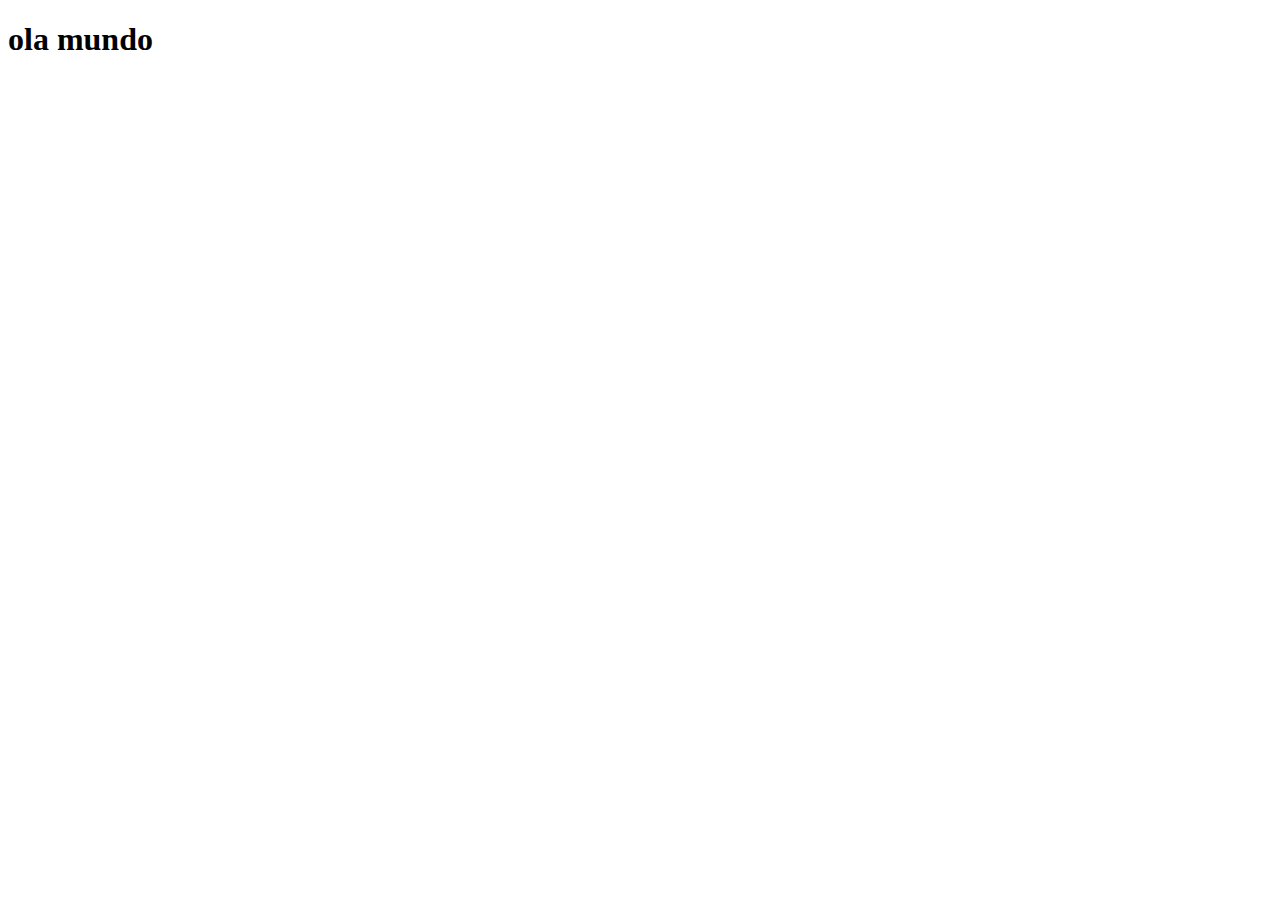
==== index.html @ bc415f22 "yes" ====
<!DOCTYPE html>
<html lang="pt-br">
<head>
    <meta charset="UTF-8">
    <meta name="viewport" content="width=device-width, initial-scale=1.0">
    <link rel="shortcut icon" href="./pacote-d013/favicon.ico" type="image/x-icon">
    <title>Projetos rede social</title>
</head>
<body>
    <h1>ola mundo</h1>
</body>
</html>
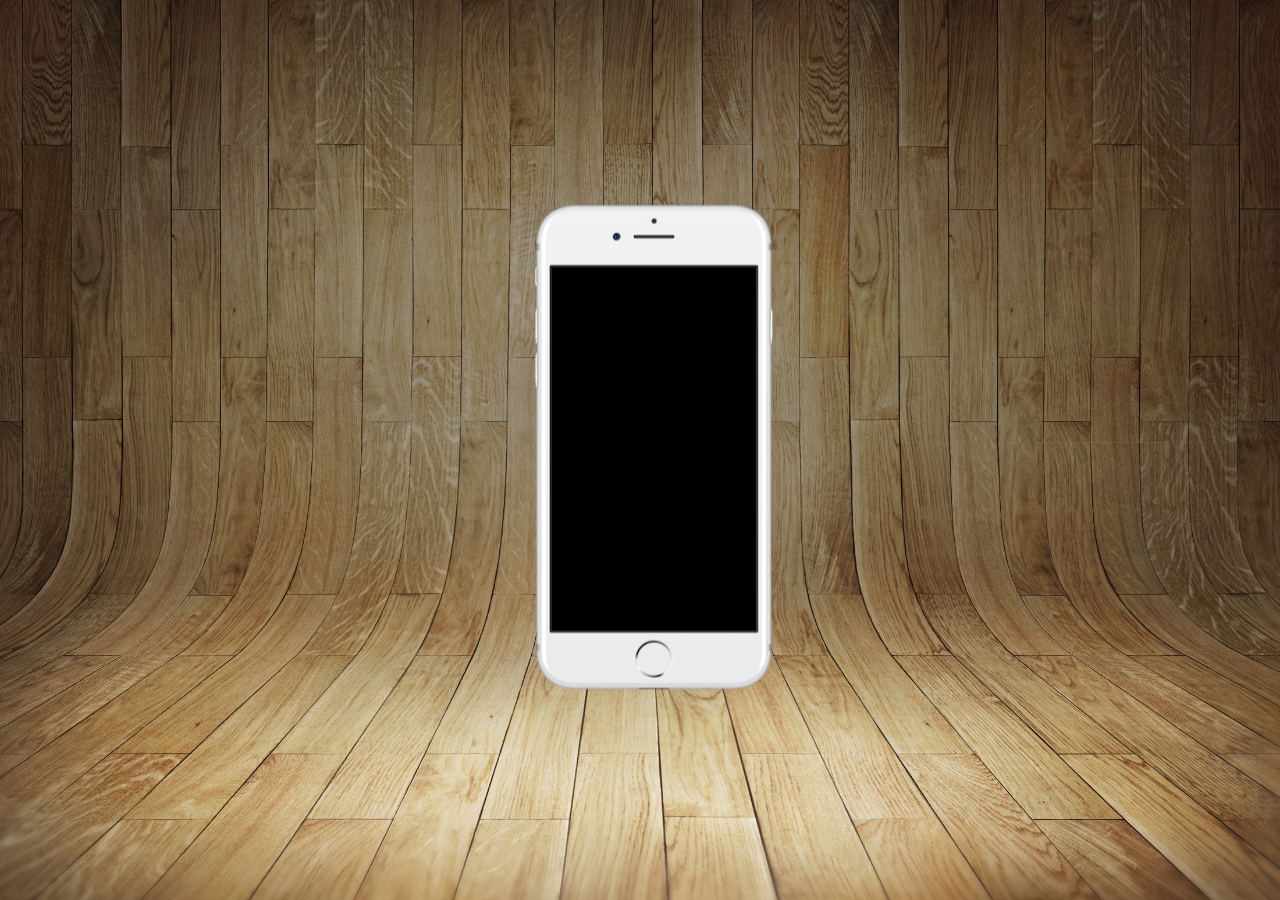
==== commit cf118910: "save" ====
--- a/index.html
+++ b/index.html
@@ -4,9 +4,13 @@
     <meta charset="UTF-8">
     <meta name="viewport" content="width=device-width, initial-scale=1.0">
     <link rel="shortcut icon" href="./pacote-d013/favicon.ico" type="image/x-icon">
+    <link rel="stylesheet" href="Estilos/style.css">
     <title>Projetos rede social</title>
 </head>
 <body>
-    <h1>ola mundo</h1>
+   <main>
+    <section id="telefone"></section>
+    <section id="rede-sociais"></section>
+   </main>
 </body>
 </html>--- a/Estilos/style.css
+++ b/Estilos/style.css
@@ -0,0 +1,33 @@
+@charset "UTF-8";
+
+* {
+    margin: 0px;
+    padding: 0px;
+    font-family: Arial, Helvetica, sans-serif;
+}
+
+html, body {
+    height: 100vh;
+    width: 100vw;
+    background-color: black;
+}
+body {
+    background: url('../pacote-d013/imagens/fundo-madeira.jpg') no-repeat top center;
+    background-size: cover;
+    background-attachment: fixed;
+}
+
+main {
+    height: 100vh;
+    position: relative;
+}
+
+section#telefone {
+    position: absolute;
+    top: 50%;
+    left: 50%;
+    transform: translate(-50%, -55%);
+    height: 550px;
+    width: 290px;
+    background:  url('../pacote-d013/imagens/iphone.png') no-repeat;
+}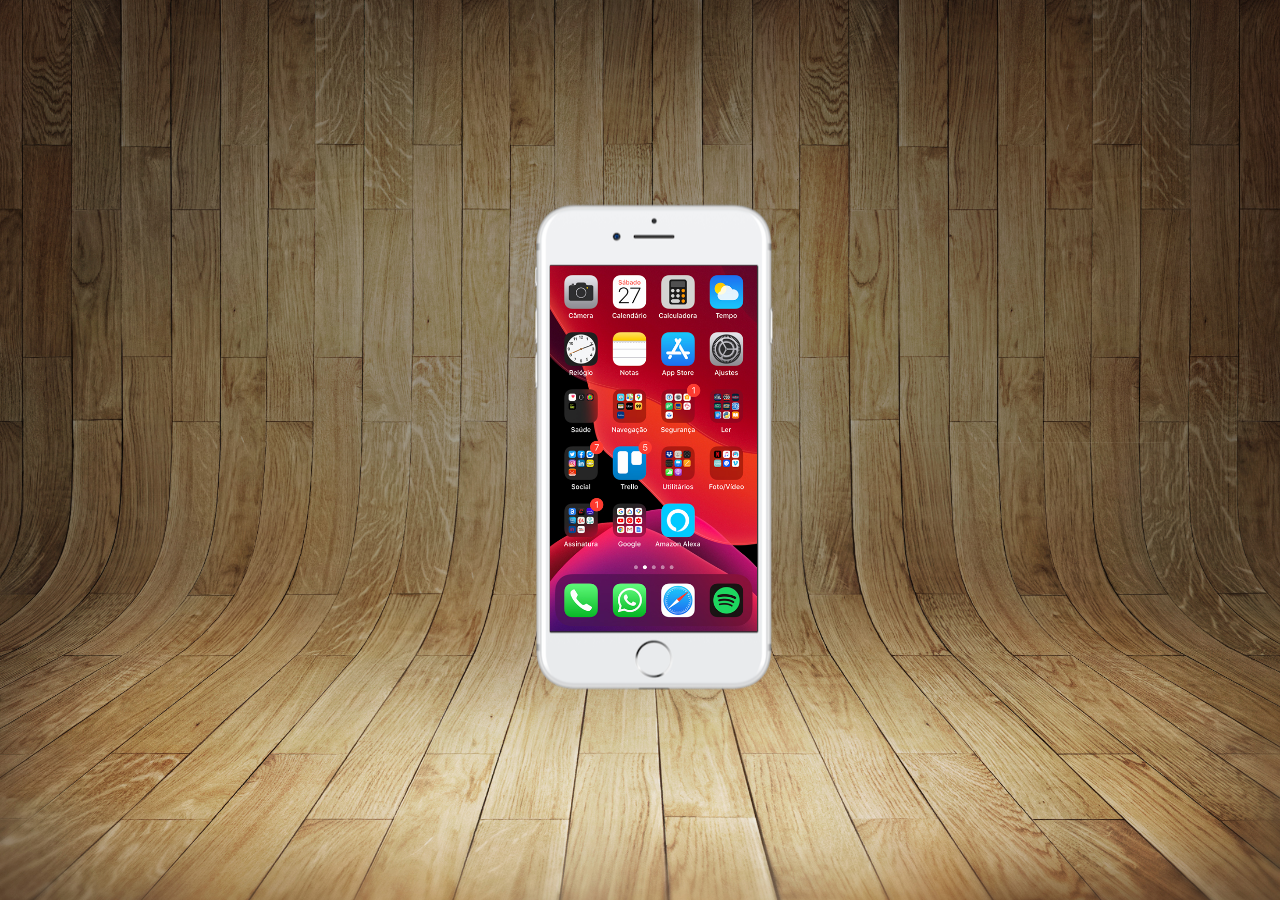
==== commit 0bf4f911: "tela home" ====
--- a/index.html
+++ b/index.html
@@ -9,7 +9,9 @@
 </head>
 <body>
    <main>
-    <section id="telefone"></section>
+    <section id="telefone">
+        <iframe src="./Home.html" frameborder="0" name="tela" id="tela"></iframe>
+    </section>
     <section id="rede-sociais"></section>
    </main>
 </body>
--- a/Estilos/style.css
+++ b/Estilos/style.css
@@ -30,4 +30,12 @@
     height: 550px;
     width: 290px;
     background:  url('../pacote-d013/imagens/iphone.png') no-repeat;
+}
+
+iframe#tela {
+    position: relative;
+    top: 118px;
+    left: 55px;
+    width: 207px;
+    height: 366px;
 }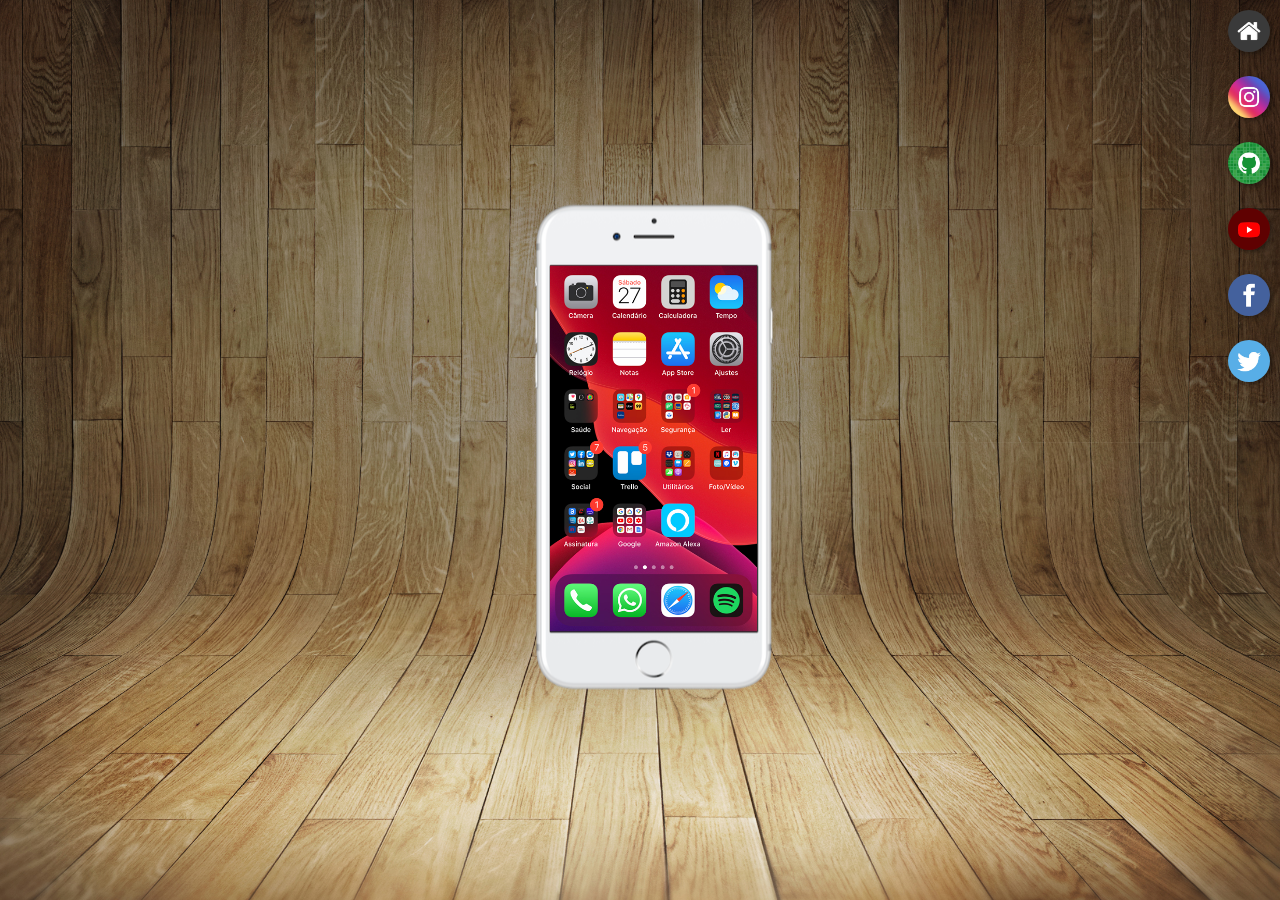
==== commit f298fcc6: "crie botaoes" ====
--- a/index.html
+++ b/index.html
@@ -12,7 +12,15 @@
     <section id="telefone">
         <iframe src="./Home.html" frameborder="0" name="tela" id="tela"></iframe>
     </section>
-    <section id="rede-sociais"></section>
+    <section id="rede-sociais">
+        <a target="tela" href="#"><img src="./pacote-d013/imagens/logo-home.jpg" alt="home"></a> <br>
+        <a target="tela" href="#"><img src="./pacote-d013/imagens/logo-instagram.jpg" alt="instagram"></a> <br>
+        <a target="tela" href="#"><img src="./pacote-d013/imagens/logo-github.jpg" alt="github"></a> <br>
+        <a target="tela" href="#"><img src="./pacote-d013/imagens/logo-youtube.jpg" alt="yputube"></a> <br>
+        <a target="tela" href="#"><img src="./pacote-d013/imagens/logo-facebook.jpg" alt="facebook"></a> <br>
+        <a target="tela" href="#"><img src="./pacote-d013/imagens/logo-twitter.jpg" alt="twitter"></a> <br>
+        
+    </section>
    </main>
 </body>
 </html>--- a/Estilos/style.css
+++ b/Estilos/style.css
@@ -38,4 +38,24 @@
     left: 55px;
     width: 207px;
     height: 366px;
+}
+section#rede-sociais {
+    text-align: right;
+    
+}
+
+section#rede-sociais img {
+width: 42px;
+margin: 10px;
+border-radius: 50%;
+box-shadow: 2px 2px 5px rgba(0, 0, 0, 0.400);
+box-sizing: border-box;
+}
+
+section#rede-sociais img:hover {
+    border: 2px solid rgba(255, 255, 255, 0.641);
+    transform: translate(-2px, -2px);
+    box-shadow: 5px 5px 10px rgba(0, 0, 0, 0.400);
+    transition-duration: 0.5s;
+    width: 60px;
 }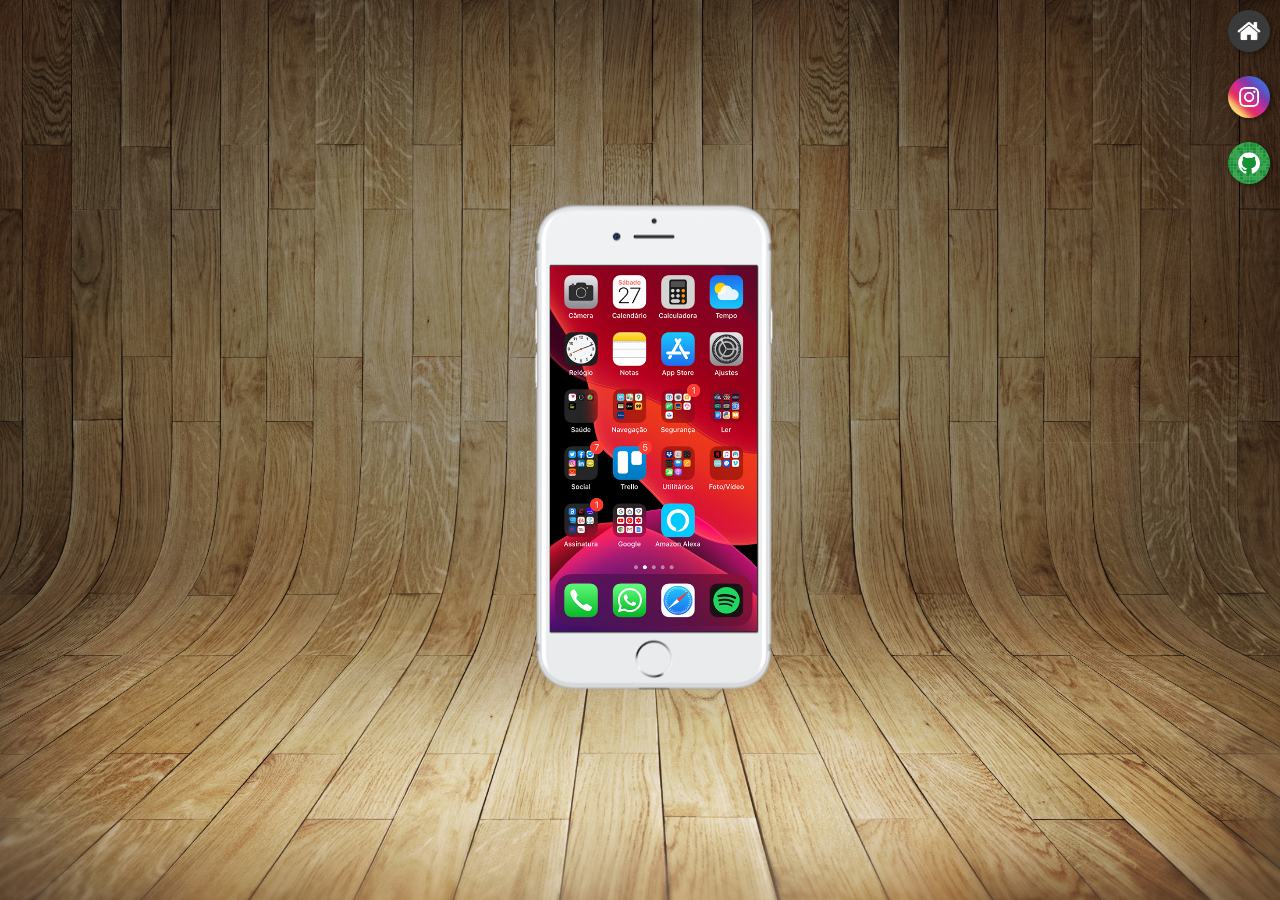
==== commit 849cbde0: "qsasa" ====
--- a/index.html
+++ b/index.html
@@ -13,13 +13,12 @@
         <iframe src="./Home.html" frameborder="0" name="tela" id="tela"></iframe>
     </section>
     <section id="rede-sociais">
-        <a target="tela" href="#"><img src="./pacote-d013/imagens/logo-home.jpg" alt="home"></a> <br>
-        <a target="tela" href="#"><img src="./pacote-d013/imagens/logo-instagram.jpg" alt="instagram"></a> <br>
-        <a target="tela" href="#"><img src="./pacote-d013/imagens/logo-github.jpg" alt="github"></a> <br>
-        <a target="tela" href="#"><img src="./pacote-d013/imagens/logo-youtube.jpg" alt="yputube"></a> <br>
-        <a target="tela" href="#"><img src="./pacote-d013/imagens/logo-facebook.jpg" alt="facebook"></a> <br>
-        <a target="tela" href="#"><img src="./pacote-d013/imagens/logo-twitter.jpg" alt="twitter"></a> <br>
+        <a target="tela" href="./Home.html"><img src="./pacote-d013/imagens/logo-home.jpg" alt="home"></a> <br>
+        <a target="tela" href="./instagram.html"><img src="./pacote-d013/imagens/logo-instagram.jpg" alt="instagram"></a> <br>
+        <a target="tela" href="./github.html"><img src="./pacote-d013/imagens/logo-github.jpg" alt="github"></a> <br>
         
+       
+
     </section>
    </main>
 </body>
--- a/Estilos/style.css
+++ b/Estilos/style.css
@@ -9,7 +9,7 @@
 html, body {
     height: 100vh;
     width: 100vw;
-    background-color: black;
+    background-color: rgb(0, 0, 0)55, 255, 255;
 }
 body {
     background: url('../pacote-d013/imagens/fundo-madeira.jpg') no-repeat top center;
@@ -39,8 +39,9 @@
     width: 207px;
     height: 366px;
 }
+
 section#rede-sociais {
-    text-align: right;
+ text-align: right;
     
 }
 
